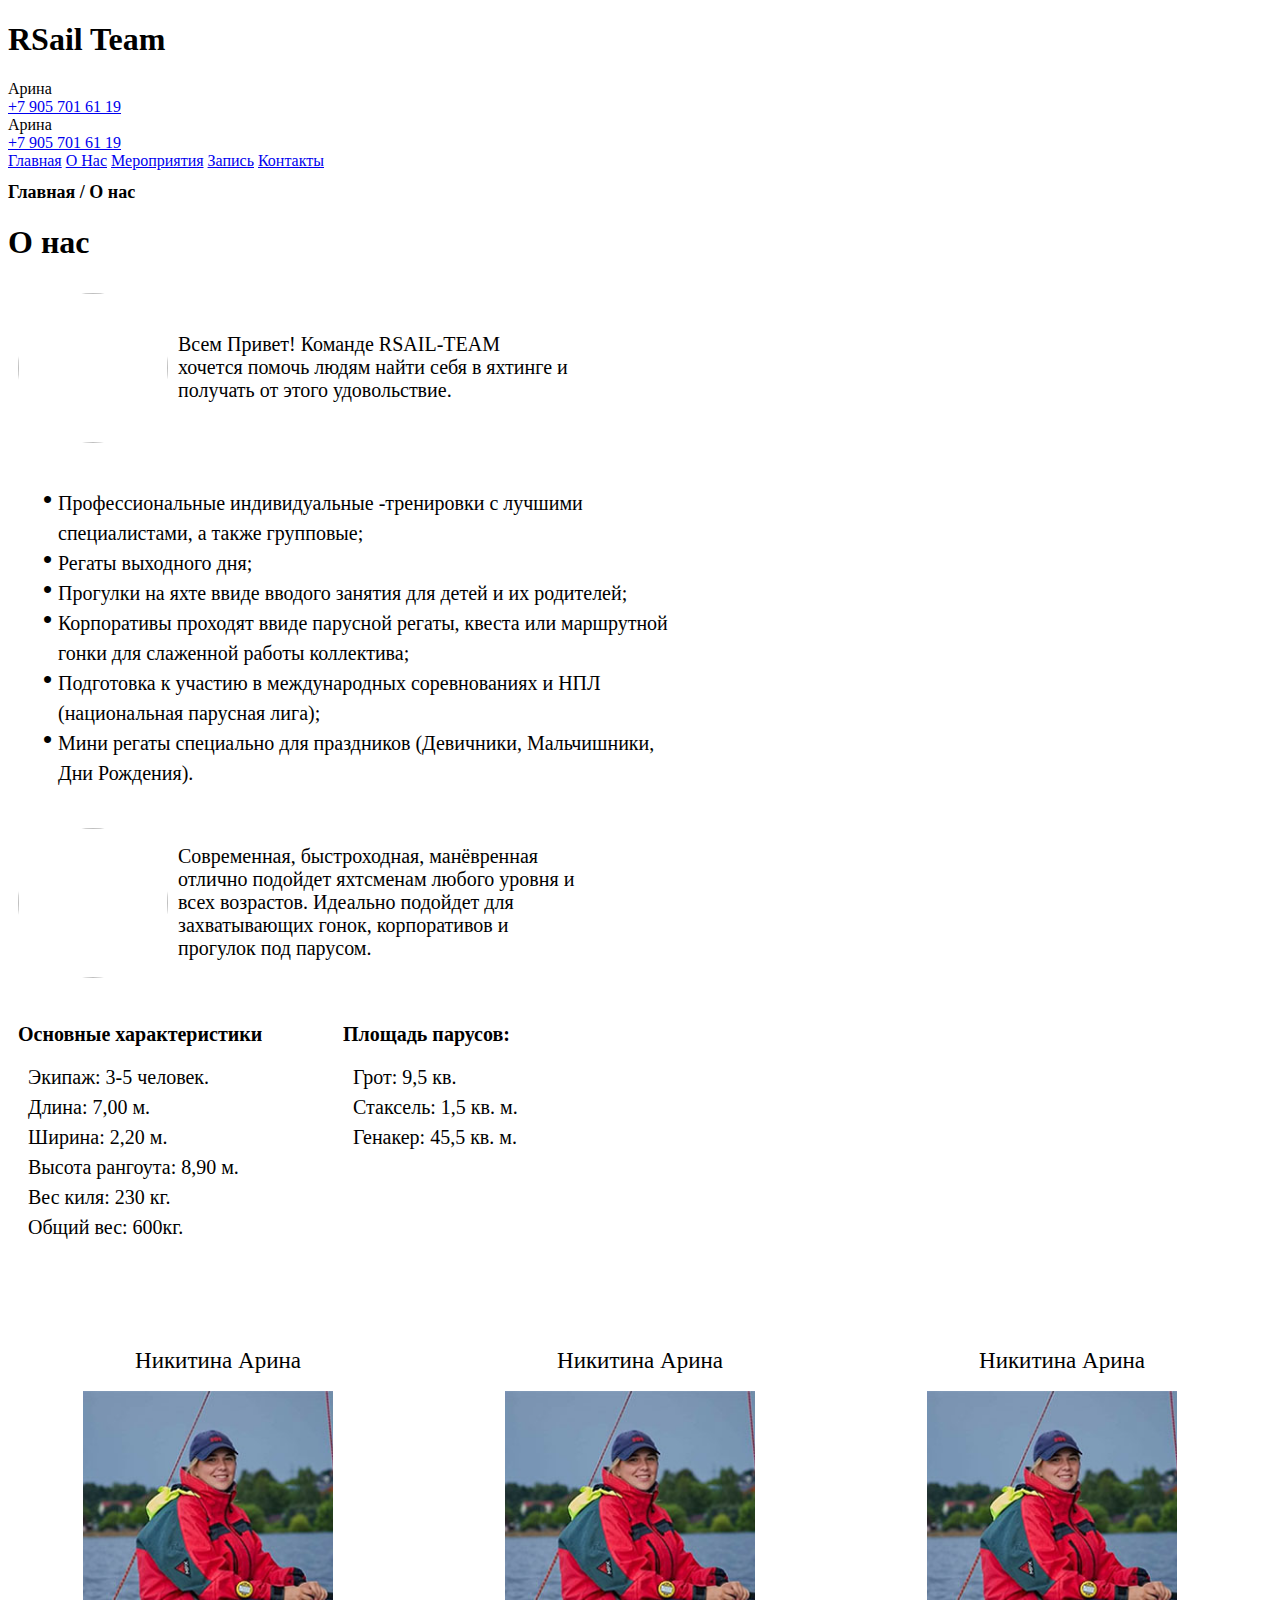
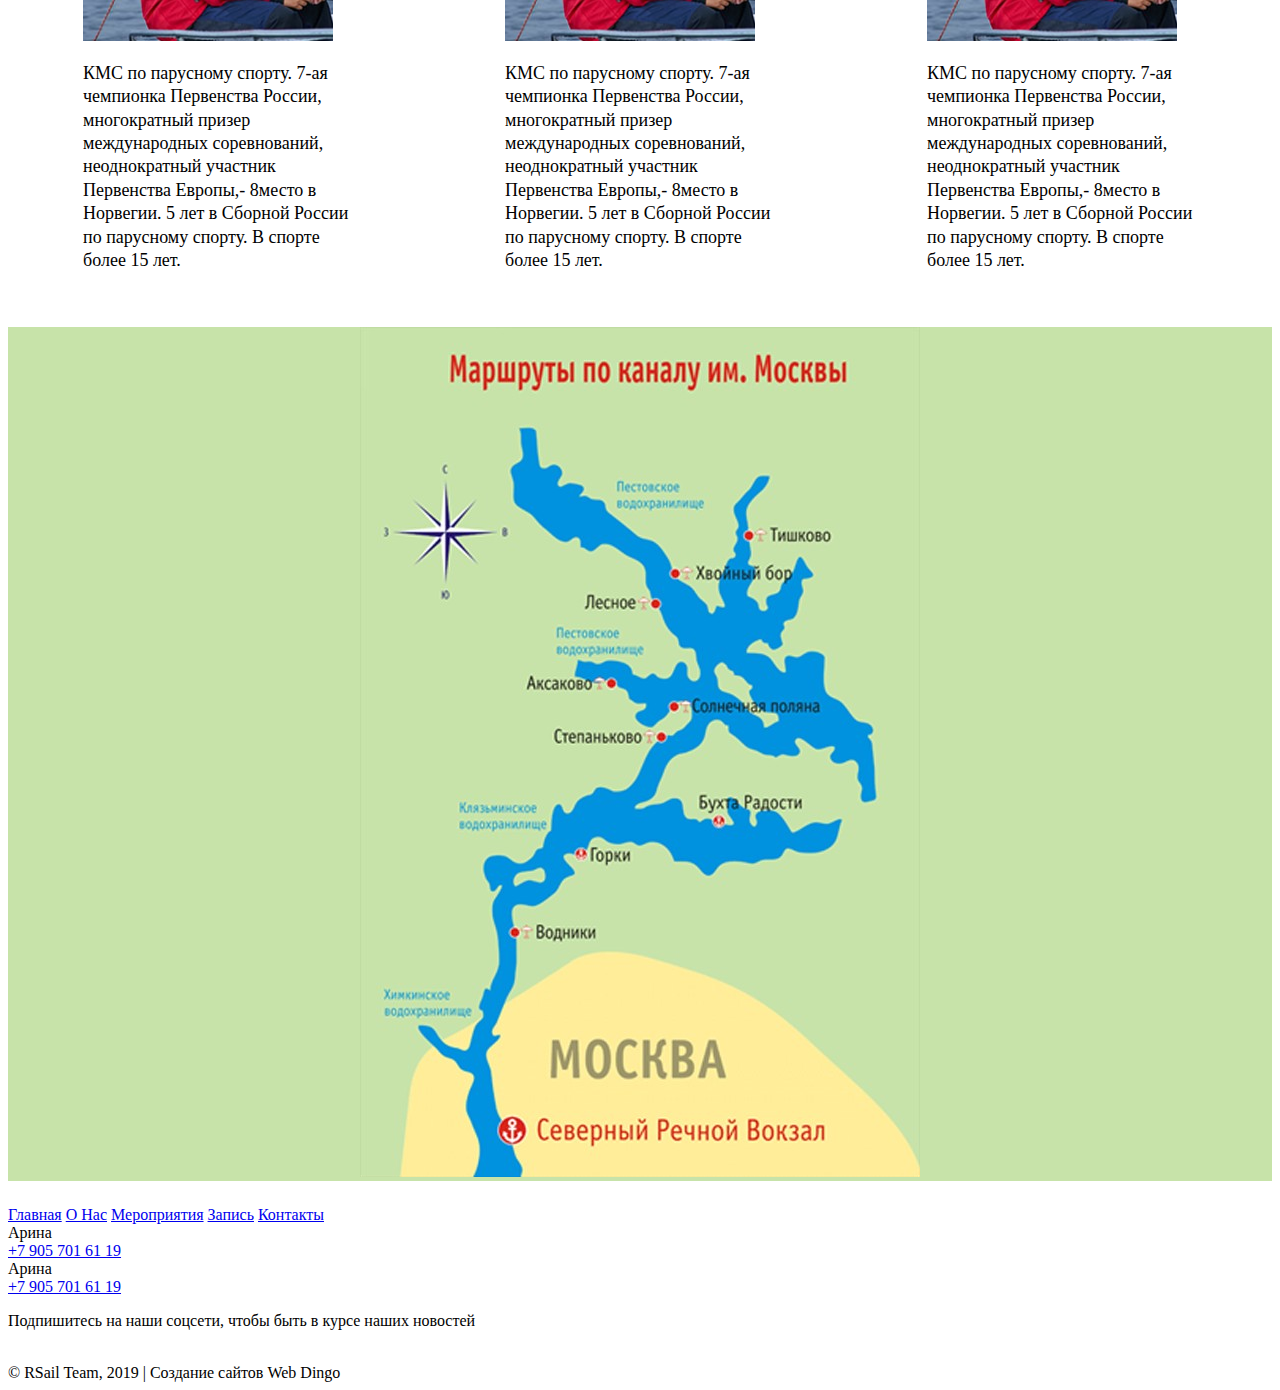
==== about.html @ 5bf7dda9 "About ready not font" ====
<!DOCTYPE html>
<html lang="en">
<head>
    <meta charset="UTF-8">
    <meta name="viewport" content="width=device-width, initial-scale=1.0">
    <meta http-equiv="X-UA-Compatible" content="ie=edge">
    <title>О нас</title>


    <link rel="stylesheet" href="css/style.css">
    <link rel="stylesheet" href="css/about.css">


</head>
<body>
    <!-- header-top-panel -->
    <div class="header-top-panel">
        <div class="container">
            <div class="header-top_row">
                <div class="logo">
                    <h1 class="logo-text">R<span class="logo-span-s">S</span>ail T<span class="logo-span-e">e</span>am</h1>
                </div>
            <!-- <div class="header-contact"> -->
                <div class="header-top-user_row">
                    <div class="header-contact_user">
                        <div class="top_user"><img class="img-user" src="img/captain.png" width="40" alt=""><span class="header-contact_name">Арина</span></div>
                        <div class="top_user"><a class="user-link" href="#"><img class="img-user" src="img/whatsapp.png" width="40" alt=""><span class="header-contact_tel">+7 905 701 61 19</span></a></div>
                    </div>
                    <div class="header-contact_user">
                        <div class="top_user"><img class="img-user" src="img/captain.png" width="40" alt=""><span class="header-contact_name">Арина</span></div>
                        <div class="top_user"><a class="user-link" href="#"><img class="img-user" src="img/whatsapp.png" width="40" alt=""><span class="header-contact_tel">+7 905 701 61 19</span></a></div>
                    </div>

                </div>
            <!-- </div> -->
            </div>
        </div>
    </div>
    <!-- //header-top-panel -->

    <!-- header-menu -->
    <div class="header-menu">
        <div class="container">
                <div class="dropmenu"><a href="#" id="drop-menu" class="btn-menu"><span></span></a></div>
            <nav id="DMenu" class="header-nav">
                <a class="header__nav-link" href="index.html">Главная</a>
                <a class="header__nav-link header__nav-link--active" href="about.html">О Нас</a>
                <a class="header__nav-link" href="#">Мероприятия</a>
                <a class="header__nav-link" href="#">Запись</a>
                <a class="header__nav-link" href="#">Контакты</a>
            </nav>
        </div>
    </div>
     <!-- //header-menu -->  
     <!-- содержимое сайта content -->
    <div class="content">
        <div class="container">
            <h1 class="crumbs">Главная / <span>О нас</span></h1>
            <h1 class="h-title">О нас</h1>

            <!-- 2 карточки О нас и Яхта -->
            <div class="card-about about-row">
                <!-- Левая сторона -->
                <div class="card-about_size card-about_left">
                    <div class="about-img-text_row">
                        <img class="about-img" src="img/img_about/img-windsurf.png" alt="">
                        <div class="about-text">Всем Привет! Команде RSAIL-TEAM <br>хочется помочь людям найти себя в яхтинге и <br>получать от этого удовольствие.</div>
                    </div>
                        <ul class="about_point">
                            <li>Профессиональные индивидуальные -тренировки с лучшими <br>
                                специалистами, а также групповые;</li>
                            <li>Регаты выходного дня;</li>
                            <li>Прогулки на яхте ввиде вводого занятия для детей и их родителей;</li>
                            <li>Корпоративы проходят ввиде парусной регаты, квеста или 
                                маршрутной гонки для слаженной работы коллектива;</li>
                            <li>Подготовка к участию в международных соревнованиях и НПЛ (национальная парусная лига);</li>
                            <li>Мини регаты специально для праздников (Девичники,
                                Мальчишники, Дни Рождения).</li>
                        </ul>

                </div>
                <!-- //Левая сторона -->


                <!-- Правая сторона -->
                <div class="card-about_size card-about_right">
                    <div class="about-img-text_row">
                        <img class="about-img" src="img/img_about/oQXktvUCzNo.jpg" alt="">
                        <div class="about-text">Современная, быстроходная, манёвренная<br> отлично подойдет яхтсменам любого уровня и<br> всех возрастов. Идеально подойдет для<br> захватывающих гонок, корпоративов и <br>прогулок под парусом. </div>
                    </div>
                    <div class="card-about_right_row">
                        <div class="size-specifications card-about_right_specifications">
                            <span>Основные характеристики</span>
                            <ul>
                                <li>Экипаж: 3-5 человек.</li>
                                <li>Длина: 7,00 м.</li>
                                <li>Ширина: 2,20 м.</li>
                                <li>Высота рангоута: 8,90 м.</li>
                                <li>Вес киля: 230 кг.</li>
                                <li>Общий вес: 600кг.</li>
                            </ul>
                        </div>

                        <div class="size-specifications card-about_right_area">
                            <span>Площадь парусов:</span>
                            <ul>
                                <li>Грот: 9,5 кв.</li>
                                <li>Стаксель: 1,5 кв. м.</li>
                                <li>Генакер: 45,5 кв. м.</li>
                            </ul>

                        </div>
                    </div>    
                </div>
                <!-- //Правая сторона -->
            </div>
            <!-- //2 карточки О нас и Яхта -->


            <div class="glav-user">
                <div class="glav-user_card-row">
                    <div class="glav-user_card">
                        <div class="user-card_name">Никитина Арина</div>
                        <div class="user-card_img"><img src="img/img_about/121212dssd112.jpg" alt=""></div>
                        <div class="user-card_descript">КМС по парусному спорту. 7-ая чемпионка Первенства России, многократный призер международных соревнований, неоднократный участник Первенства Европы,- 8место в Норвегии. 5 лет в Сборной России по парусному спорту. В спорте более 15 лет.</div>
                    </div>
                    <div class="glav-user_card">
                        <div class="user-card_name">Никитина Арина</div>
                        <div class="user-card_img"><img src="img/img_about/121212dssd112.jpg" alt=""></div>
                        <div class="user-card_descript">КМС по парусному спорту. 7-ая чемпионка Первенства России, многократный призер международных соревнований, неоднократный участник Первенства Европы,- 8место в Норвегии. 5 лет в Сборной России по парусному спорту. В спорте более 15 лет.</div>
                    </div>
                    <div class="glav-user_card">
                        <div class="user-card_name">Никитина Арина</div>
                        <div class="user-card_img"><img src="img/img_about/121212dssd112.jpg" alt=""></div>
                        <div class="user-card_descript">КМС по парусному спорту. 7-ая чемпионка Первенства России, многократный призер международных соревнований, неоднократный участник Первенства Европы,- 8место в Норвегии. 5 лет в Сборной России по парусному спорту. В спорте более 15 лет.</div>
                    </div>
                </div>
            </div>

        </div>
    </div>
    <!-- Карта -->
    <div class="map">
        <div class="map-img"><img src="img/img_about/map.jpg" alt=""></div>
    </div>
    <!-- //Карта -->
      <!-- //содержимое сайта content -->

     <!-- футер -->
     <footer class="footer">
        <div class="container">
           <div class="footer-row">
               <div class="footer-menu">
                   <nav class="footer-nav">
                       <a class="footer__nav-link footer__nav-link--active" href="#">Главная</a>
                       <a class="footer__nav-link" href="#">О Нас</a>
                       <a class="footer__nav-link" href="#">Мероприятия</a>
                       <a class="footer__nav-link" href="#">Запись</a>
                       <a class="footer__nav-link" href="#">Контакты</a>
                   </nav>
               </div>

               <div class="footer-user">
                   <div class="header-top-user_row">
                       <div class="header-contact_user">
                           <div class="top_user"><img class="img-user" src="img/captain.png" width="40" alt=""><span class="header-contact_name">Арина</span></div>
                           <div class="top_user"><a class="fuser-link" href="#"><img class="img-user" src="img/whatsapp.png" width="40" alt=""><span class="header-contact_tel">+7 905 701 61 19</span></a></div>
                       </div>
                       <div class="header-contact_user">
                           <div class="top_user"><img class="img-user" src="img/captain.png" width="40" alt=""><span class="header-contact_name">Арина</span></div>
                           <div class="top_user"><a class="fuser-link" href="#"><img class="img-user" src="img/whatsapp.png" width="40" alt=""><span class="header-contact_tel">+7 905 701 61 19</span></a></div>
                       </div>
   
                   </div>
               </div>

               <div class="footer-socialnet">
                   <p class="subsoc">Подпишитесь на наши соцсети, чтобы быть в курсе наших новостей</p>
                   <a href="#"><img src="img/instagram.png" alt=""></a>
                   <a href="#"><img src="img/vk.png" alt=""></a>
                   <a href="#"><img src="img/facebook.png" alt=""></a>
                   
               </div>

           </div>
           <div class="author">© RSail Team, 2019 | Создание сайтов Web Dingo</div>     
        </div>     
    </footer>
    <!-- //футер -->
</body>
</html>
---- css/about.css ----
.crumbs {
    font-size: 18px;
}
.about-row {
    display: flex;
    flex-direction: row; 
    justify-content: space-between; 
    flex-wrap: wrap;
}
.card-about_size {
    padding: 10px;
    max-width: 650px;
    min-height: 500px;
    min-width: 240px;
}
.about-img-text_row {
    margin-bottom: 45px;
    display: flex;
    flex-direction: row; 
    align-items: center; 
}
.about-img {
    border-radius: 50%;
    margin-right: 10px;
    width: 150px;
    height: 150px;
}
.about-text {
    font-size:20px;
}
.card-about_point {
    padding: 2px;
    width: 10px;

}
.about_point {
    list-style-type: none;
    font-size: 20px;
}
.about_point>li {
    position: relative;
    line-height: 1.5;
}
.about_point>li::before {
    color: #000;
    content:"\2022";
    font-size: 26px;
    font-weight: 700;
    left: -15px;
    line-height: 18px;        
    position: absolute;
    top: 3px;
}
.card-about_right_row {
    display: flex;
    flex-direction: row; /*Делает строчный*/
}

.size-specifications {
    width: 325px;
}
.size-specifications>span{
    font-size: 20px;
    font-weight: bold;
}
.size-specifications>ul>li {
    font-size: 20px;
}
.card-about_right_area>ul, .card-about_right_specifications>ul {
    list-style-type: none;
    padding-left: 10px;
    line-height: 1.5;
}





/* user_card */
.glav-user {
    padding-left: 65px;
    padding-right: 65px;
}
.glav-user_card-row {
    display: flex;
    flex-direction: row;
    justify-content: space-between;
    flex-wrap: wrap;
}

.glav-user_card {
    width: 270px;
    padding: 10px;
    margin-bottom: 45px;
}

.user-card_name {
    font-size: 23px;
    text-align: center;
    margin-bottom: 17px;
}
.user-card_img>img {
     width: 250px;
     margin-bottom: 17px;

}
.user-card_descript {
    font-size: 18px;
    line-height: 1.3;
}
/* //user_card */



.map {
   background-color: #c7e3a9;
   margin-bottom: 25px;
}
.map-img{
    max-width: 560px;
    margin: 0 auto;
}
@media(max-width: 580px) {
    .map-img{
        max-width: 300px;
        margin: 0 auto;
    }
    .map-img>img {
        width: 300px;
        margin: 0 auto;
    }   
}
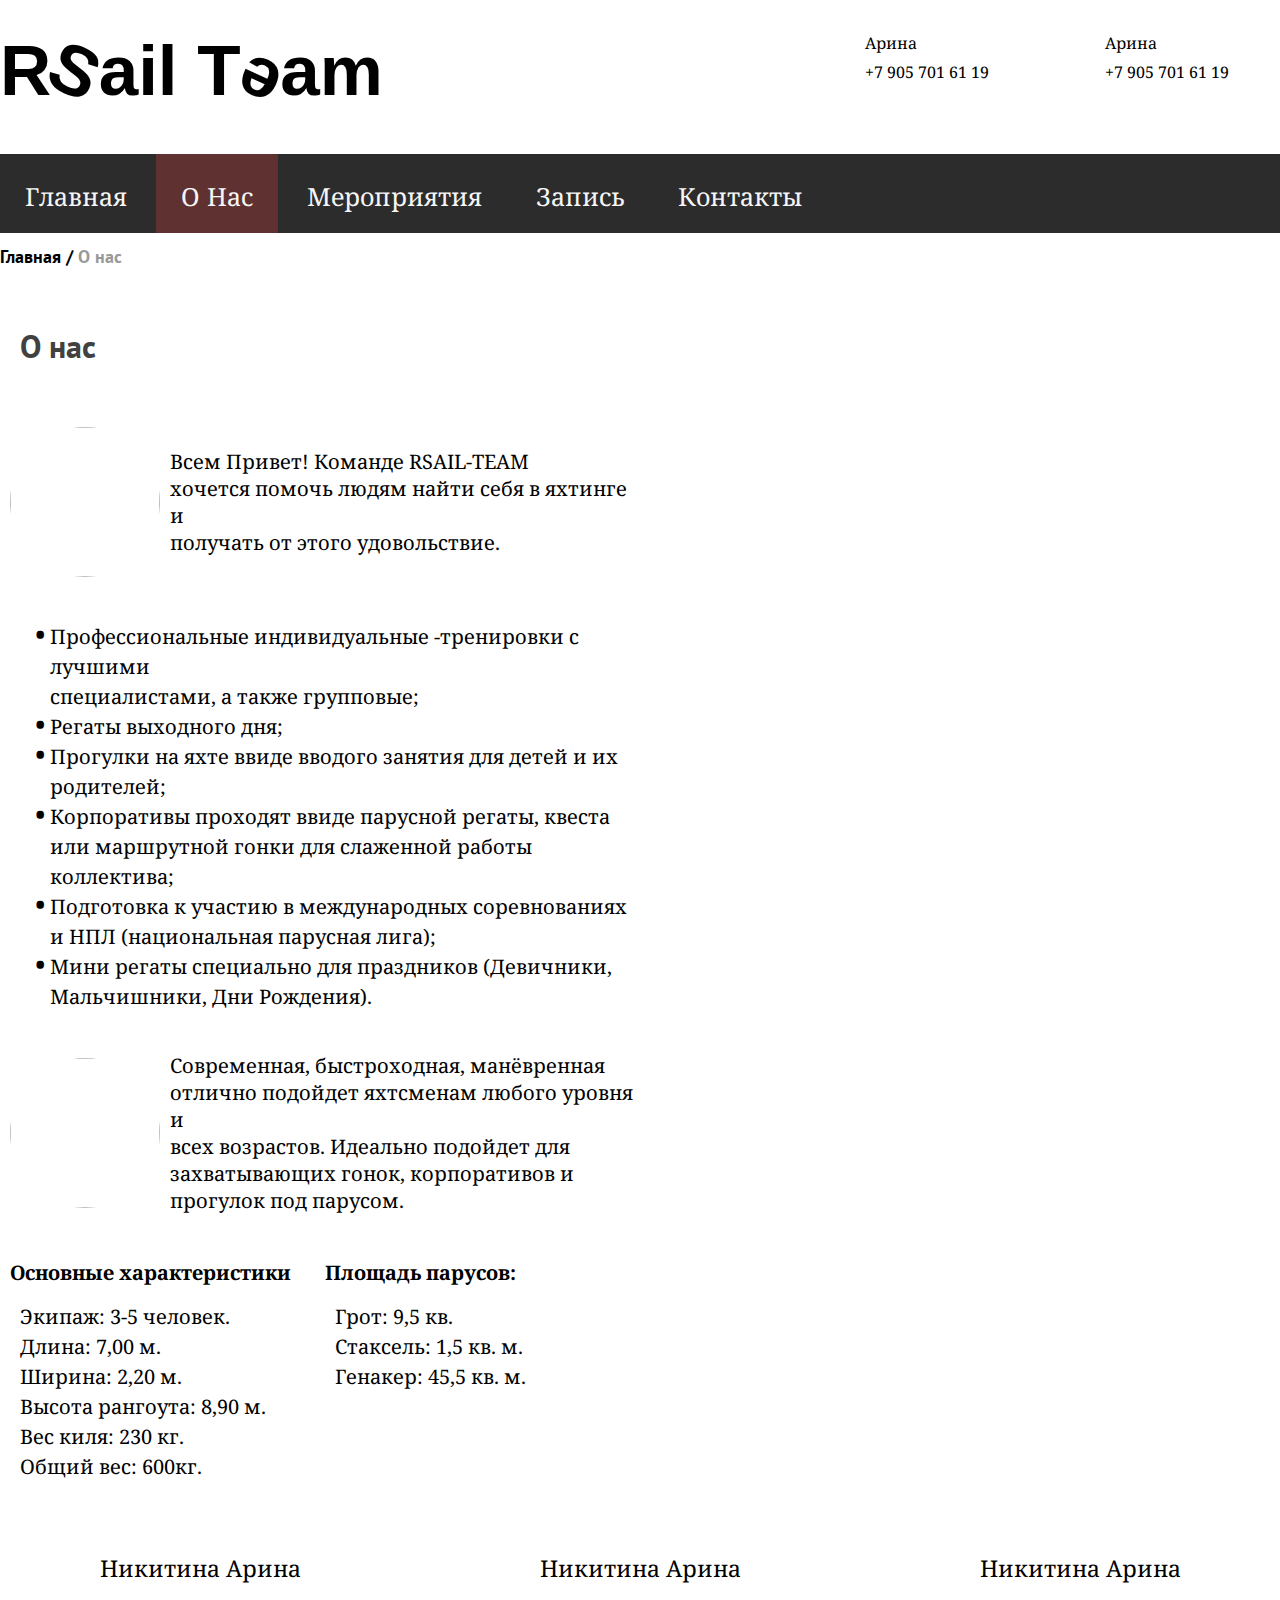
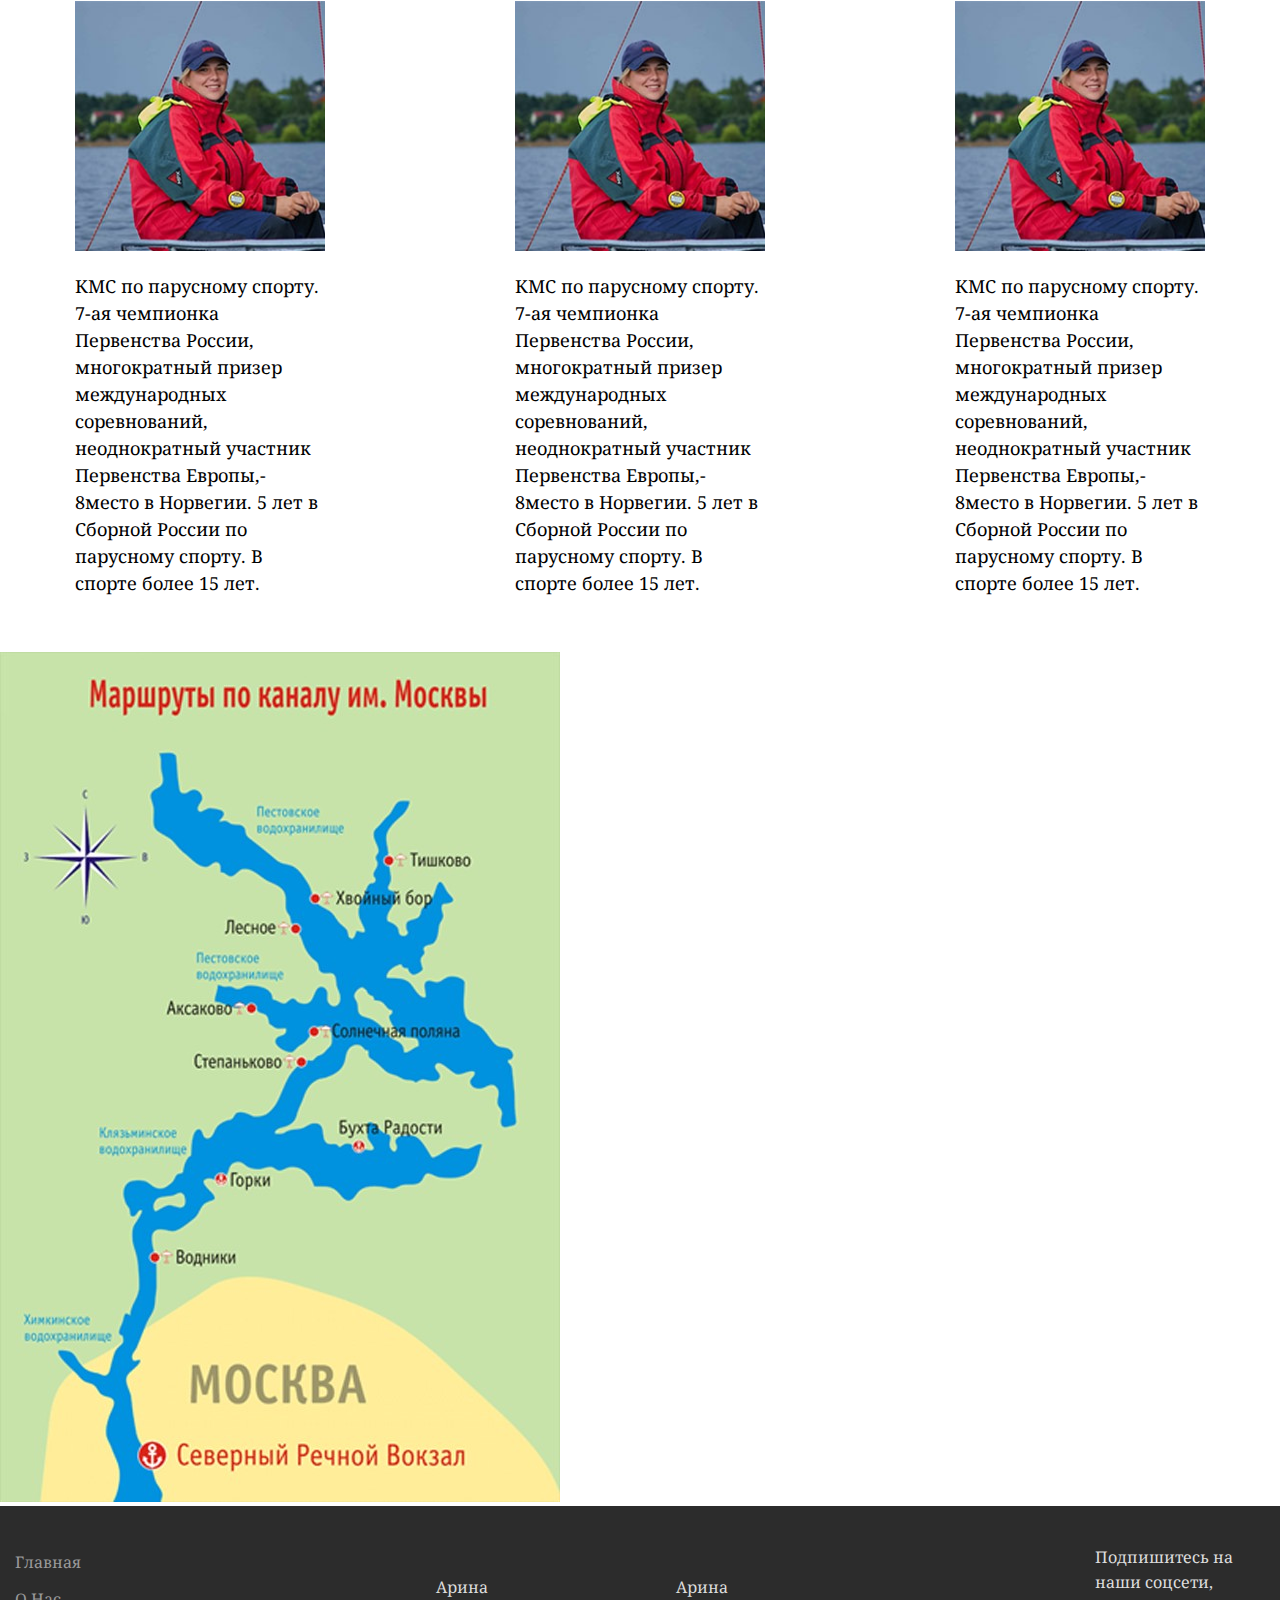
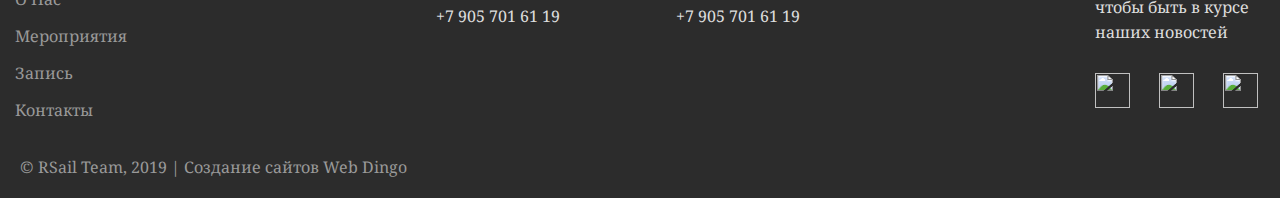
==== commit 7925fb21: "20.02.20" ====
--- a/about.html
+++ b/about.html
@@ -6,9 +6,11 @@
     <meta http-equiv="X-UA-Compatible" content="ie=edge">
     <title>О нас</title>
 
-
+    <link href="https://fonts.googleapis.com/css?family=Farro:400,700|Noto+Serif:400,700|PT+Sans:400,700&display=swap&subset=cyrillic-ext,latin-ext" rel="stylesheet">
     <link rel="stylesheet" href="css/style.css">
     <link rel="stylesheet" href="css/about.css">
+    <link rel="stylesheet" href="css/map.css">
+    <link rel="stylesheet" href="css/fonts.css">
 
 
 </head>
@@ -21,7 +23,7 @@
                     <h1 class="logo-text">R<span class="logo-span-s">S</span>ail T<span class="logo-span-e">e</span>am</h1>
                 </div>
             <!-- <div class="header-contact"> -->
-                <div class="header-top-user_row">
+                <div class="header-top-user_row Calibri">
                     <div class="header-contact_user">
                         <div class="top_user"><img class="img-user" src="img/captain.png" width="40" alt=""><span class="header-contact_name">Арина</span></div>
                         <div class="top_user"><a class="user-link" href="#"><img class="img-user" src="img/whatsapp.png" width="40" alt=""><span class="header-contact_tel">+7 905 701 61 19</span></a></div>
@@ -39,27 +41,27 @@
     <!-- //header-top-panel -->
 
     <!-- header-menu -->
-    <div class="header-menu">
+    <div class="header-menu Calibri">
         <div class="container">
                 <div class="dropmenu"><a href="#" id="drop-menu" class="btn-menu"><span></span></a></div>
             <nav id="DMenu" class="header-nav">
                 <a class="header__nav-link" href="index.html">Главная</a>
                 <a class="header__nav-link header__nav-link--active" href="about.html">О Нас</a>
-                <a class="header__nav-link" href="#">Мероприятия</a>
+                <a class="header__nav-link" href="activity.html">Мероприятия</a>
                 <a class="header__nav-link" href="#">Запись</a>
                 <a class="header__nav-link" href="#">Контакты</a>
             </nav>
         </div>
     </div>
-     <!-- //header-menu -->  
+     <!-- //header-menu -->
      <!-- содержимое сайта content -->
     <div class="content">
         <div class="container">
-            <h1 class="crumbs">Главная / <span>О нас</span></h1>
-            <h1 class="h-title">О нас</h1>
+            <h1 class="crumbs MyriadPro">Главная / <span>О нас</span></h1>
+            <h1 class="h-title MyriadPro">О нас</h1>
 
             <!-- 2 карточки О нас и Яхта -->
-            <div class="card-about about-row">
+            <div class="card-about about-row Calibri">
                 <!-- Левая сторона -->
                 <div class="card-about_size card-about_left">
                     <div class="about-img-text_row">
@@ -117,7 +119,7 @@
             <!-- //2 карточки О нас и Яхта -->
 
 
-            <div class="glav-user">
+            <div class="glav-user Calibri">
                 <div class="glav-user_card-row">
                     <div class="glav-user_card">
                         <div class="user-card_name">Никитина Арина</div>
@@ -147,14 +149,14 @@
       <!-- //содержимое сайта content -->
 
      <!-- футер -->
-     <footer class="footer">
+     <footer class="footer Calibri">
         <div class="container">
            <div class="footer-row">
                <div class="footer-menu">
                    <nav class="footer-nav">
-                       <a class="footer__nav-link footer__nav-link--active" href="#">Главная</a>
-                       <a class="footer__nav-link" href="#">О Нас</a>
-                       <a class="footer__nav-link" href="#">Мероприятия</a>
+                       <a class="footer__nav-link footer__nav-link--active" href="index.html">Главная</a>
+                       <a class="footer__nav-link" href="about.html">О Нас</a>
+                       <a class="footer__nav-link" href="activity.html">Мероприятия</a>
                        <a class="footer__nav-link" href="#">Запись</a>
                        <a class="footer__nav-link" href="#">Контакты</a>
                    </nav>
@@ -187,5 +189,8 @@
         </div>     
     </footer>
     <!-- //футер -->
+
+
+    <script src="js/menu.js"></script>
 </body>
 </html>--- a/css/style.css
+++ b/css/style.css
@@ -0,0 +1,551 @@
+/* font-family: 'Roboto', sans-serif; */
+* {
+    /* поддерживает Firefox, WebKit, Opera и IE8+ */
+    -moz-box-sizing: border-box;
+    box-sizing: border-box;
+}
+body {
+    margin: 0;
+    font-family: 'Roboto', sans-serif;
+}
+.container {
+    max-width: 1300px;
+    /* min-width: 0; */
+    margin-right: auto;
+    margin-left: auto;
+}
+
+.crumbs {
+    font-size: 18px;
+}
+.crumbs>span {
+    color: #999999;
+}
+
+
+/* -------------верхнее меню header-top-panel--------------  */
+.user-link {
+    display: flex;
+    align-items: center;
+    text-decoration: none;
+    color: black;
+}
+
+.header-top-panel {
+    padding-top: 30px;
+    padding-bottom: 30px;
+}
+.header-top_row {
+    display: flex;
+    flex-direction: row; /*Делает строчный*/
+    justify-content: space-between; /*Распределяет пространство между блоками */
+    align-items: center; /*Выравнивает элементы по одной линии по центру */
+}
+@media(max-width: 880px) {
+    .header-top_row {
+        flex-direction: column;
+        justify-content: right;
+    }
+}
+.logo-text {
+    margin: 0;
+    font-size: 71px;
+}
+@media(max-width: 380px) {
+    .logo-text {
+        font-size: 55px;
+    }
+    .logo-span-e {
+        height: 77px !important;  
+    }
+}
+.logo-span-s{
+    display: inline-block;
+    /* color: red; */
+    transform: rotate(25deg);
+}
+.logo-span-e{
+    height: 94px;
+    display: inline-block;
+    /* color: red; */
+    -moz-transform: rotate(-155deg); /* Для Firefox */
+    -ms-transform: rotate(-155deg); /* Для IE */
+    -webkit-transform: rotate(-155deg); /* Для Safari, Chrome, iOS */
+    -o-transform: rotate(-155deg); /* Для Opera */
+    transform: rotate(-155deg);
+}
+
+.header-top-user_row {
+    display: flex;
+    flex-direction: row; /*Делает строчный*/
+    justify-content: space-between; /*Распределяет пространство между блоками */
+    align-items: center; /*Выравнивает элементы по одной линии по центру */  
+}
+@media(max-width: 680px) {
+    .header-top-user_row {
+        flex-direction: column; /*Делает строчный*/
+    }
+}
+@media(max-width: 450px) {
+    .header-top-user_row {
+        display: none;
+    }
+}
+.header-contact_user {
+    width: 240px;
+    height: 90px;
+}
+.top_user {
+    display: flex;
+    align-items: center;
+    margin-bottom: 7px;
+}
+.img-user {
+    margin-right: 25px;
+}
+/* --------------//верхнее меню  header-top-panel-----------------*/
+
+/* ------------------------Настройка главного меню--------------------------------- */
+.header-menu {
+    
+    background: #2c2c2c;
+}
+
+/* Настройка кнопки и меню */
+.dropmenu {
+    padding-top: 12px;
+    padding-bottom: 12px;
+    padding-left: 20px;
+    display: none;
+}
+.UpDrop {
+    display: block;
+}
+@media(max-width: 750px) {
+    .dropmenu {
+        display: block;
+    }
+    .UpDrop {
+        display: block !important;
+        transition: transform 0.2s;
+    }
+
+}
+.btn-menu {
+    margin-right: auto;
+    display: block;
+    width: 50px;
+    height: 50px;
+    border-radius: 50%;
+    background-color: gray;
+    position: relative;
+    
+}
+.btn-menu span,
+.btn-menu span::before,
+.btn-menu span::after {
+    position: absolute;
+    height: 2px;
+    width: 20px;
+    background-color: #222;
+    top: 50%; margin-top: -1px;
+    left: 50%; margin-left: -10px;
+}
+.btn-menu span::before,
+.btn-menu span::after {
+    content: '';
+    display: block;
+    transition: 0.3s;
+
+}
+.btn-menu span::before {
+    transform: translateY(-5px);
+}
+.btn-menu span::after{
+    transform: translateY(5px);
+}
+.drop-menu-active span {
+    height: 0;
+}
+.drop-menu-active span::before {
+    transform: rotate(35deg);
+}
+.drop-menu-active span::after {
+    transform: rotate(-35deg);
+}
+
+/* Настройка кнопки и меню */
+
+
+
+.header__nav-link {
+    display: inline-block;
+    padding: 25px 25px 25px;
+    padding-bottom: 20px;
+    text-decoration: none;
+
+    color: #f6f6f6;
+    font-size: 25px;
+
+}
+@media(max-width: 800px) {
+    .header__nav-link {
+        font-size: 21px;
+    }
+}
+@media(max-width: 750px) {
+    .header-nav {
+        display: none;
+    }
+    .header__nav-link {
+        display: flex;
+    }
+}
+.header__nav-link:hover {
+    background-color: #5f3131;   
+    transition: background-color 0.2s;
+}
+.header__nav-link--active {
+    background-color: #5f3131;
+}
+
+/* ------------------------//Настройка главного меню--------------------------------- */
+
+/* ----------------------------------Настройка контента ------------------------------ */
+/* Настройка скрола для правого блока при заполнении 800px h  */
+.content-right::-webkit-scrollbar { width: 3px; height: 3px;}
+.content-right::-webkit-scrollbar-button {  background-color: #666; }
+.content-right::-webkit-scrollbar-track {  background-color: #999;}
+.content-right::-webkit-scrollbar-track-piece { background-color: #ffffff;}
+.content-right::-webkit-scrollbar-thumb { height: 50px; background-color: #666; border-radius: 3px;}
+.content-right::-webkit-scrollbar-corner { background-color: #999;}
+.content-right::-webkit-resizer { background-color: #666;}
+/* //Настройка скрола для правого блока при заполнении 800px h  */
+
+
+.content_row {
+    display: flex;
+    flex-direction: row; /*Делает строчный*/
+    flex-wrap: wrap;
+    justify-content: center;
+}
+@media(max-width: 980px) {
+    .content_row {
+        display: flex;
+        flex-direction: column; /*Делает блочным*/
+
+    }
+}
+
+/* Настройка левого блока контента */
+
+/* Настройка карусели */
+.carousel {
+   width: 100%;
+    height: 330px;
+}
+
+.carousel-img>img {
+    width: 100%;
+    height: 330px;
+}
+
+/* //Настройка карусели */
+.content-left {
+    max-width: 990px;
+}
+
+.h-title {
+    margin: 0;
+    padding-top: 45px;
+    padding-left: 20px;
+    padding-bottom: 50px;
+
+    color: #414141;
+}
+/* Настройка карточек */
+.card-row {
+    display: flex;
+    justify-content: space-between;
+    flex-wrap: wrap;
+    flex-direction: row;
+}
+@media(max-width: 716px) {
+    .card-row {
+        justify-content: center;
+    }
+}
+
+.card{
+    max-width: 350px;
+    min-width: 250px;
+    padding: 10px;
+}
+.card>img {
+    display: block;
+    margin-right: auto;
+    margin-left: auto;
+    max-width: 160px;
+    height: 180px;
+}
+.card-title {
+    text-align: center;
+    font-size: 20px;
+}
+.card-text {
+    font-size: 16px;
+}
+/* //Настройка карточек */
+
+/* //Настройка левого блока контента */
+
+/* Настройка правого блока с мероприятиями */
+.content-right {
+    position: sticky;
+    top:0;
+    min-width: 300px;
+    height: 800px;
+    overflow: overlay;
+}
+@media(max-width: 980px) {
+    .content-right {
+        margin: auto;
+    }
+}
+.content-right_event {
+    width: 100%;
+    padding: 20px 0px;
+    transition: background-color 0.2s;
+}
+
+.event-title, .event-data, .event-record {
+    margin: 0;
+}
+.event-data {
+    color: #999999;
+}
+.event-row {
+    display: flex;
+    flex-direction: row;
+    justify-content: space-between;
+
+}
+.event-title {
+    padding-bottom: 12px;
+}
+
+.event-record {
+    color: #5f7dd4;
+}
+.event-record:hover  {
+    color: #5f3131;
+    cursor: pointer;
+}
+.content-right_event:hover {
+    background-color: #eaeaea; 
+}
+
+/* //Настройка правого блока с мероприятиями */
+
+/* ----------------------------------//Настройка контента ------------------------------ */
+/* --------------------------------Настройка footer -----------------------  */
+footer {
+    /* position: absolute; */
+    bottom: 0;
+    background-color: #2c2c2c;
+    color: #dcdcdc;
+}
+
+.footer-row {
+    padding: 15px;
+    display: flex;
+    align-items: center;
+    flex-direction: row;
+    justify-content: space-between;
+    flex-wrap: wrap;
+}
+.fuser-link {
+    display: flex;
+    align-items: center;
+    text-decoration: none;
+    color: #dcdcdc;
+}
+.footer__nav-link:hover {
+    transition: color 0.2s;
+    color: #dfdede;  
+}
+.footer-socialnet {
+    max-width: 170px;
+}
+.footer-socialnet a {
+    text-decoration: none;
+    outline: none;
+    margin-left: 25px;
+    
+}
+.footer-socialnet a:nth-child(2) {
+    margin-left: 0px;
+}
+.footer-socialnet img{
+    margin-top: 12px;
+    width: 35px;
+    height: 35px;
+}
+
+
+.footer-nav {
+    padding-top: 15px;
+    /* padding-left: 20px; */
+    display: flex;
+    flex-direction: column;
+}
+
+.footer__nav-link {
+    display: block;
+    padding-top: 15px;
+    text-decoration: none;
+    color: #999999;
+
+    font-size: 16px;
+}
+
+
+
+.author {
+    padding: 20px;
+    color: #999999;
+}
+.subsoc {
+    line-height: 25px;
+}
+
+/* -------------------------------- //Настройка footer -----------------------  */
+
+
+
+/* ---------------------Стили страницы Мероприятия--------------------------- */
+.card-activity {
+    padding: 5px;
+    margin-bottom: 25px;
+}
+.card-activity_row {
+    display: flex;
+
+}
+@media(max-width: 900px) {
+    .card-activity_row {
+        align-items: center;
+        flex-direction: column;
+    }
+}
+.card-activity_img>img {
+    width: 225px;
+    height: 150px;
+}
+.card-activity_text {
+    margin-left: 20px;
+    font-size: 16px;
+    font-family: Arial, sans-serif;
+}
+.card-activity_title>a {
+    text-decoration: none;
+    color: #000000;
+    margin-top: 10px;
+    margin-bottom: 10px;
+    font-size: 18px;
+}
+.card-activity_title>a:hover {
+    color: #5f3131;
+}
+.card-activity_title>span {
+    color: #999999;
+    font-size: 18px;
+}
+.card-activity_description {
+    line-height: 1.5;
+}
+.card-activity_gogo {
+    margin-top: 20px;
+    
+}
+.card-activity_gogo>a {
+    cursor: pointer;
+    text-decoration: none;
+    font-size: 20px;
+    color: #0069d9;
+    font-weight: bold;
+    font-family: Arial, sans-serif;
+}
+.card-activity_gogo>a:hover {
+    color: #999999;
+    text-decoration: underline;
+    transition: 0.5s;
+    
+}
+.pagination {
+    text-align: center;
+    /* max-width: 370px; */
+    margin-left: auto;
+    margin-right: auto;
+    margin-top: 250px;
+    /* background: red; */
+}
+.pagination_row {
+    display: flex;
+    justify-content: center;
+    align-items: center;
+}
+.pagination-text {
+    font-size: 20px;
+    margin-right: 20px;
+    margin-left: 20px;
+    transition: 0.3s;
+}
+.pagination-text:hover {
+    cursor: pointer;
+    color: #dddddd;
+    
+}
+@media(max-width: 900px) {
+    .pagination-text {
+        font-size: 16px;
+        margin-right: 0px;
+        margin-left: 0px;
+    }
+}
+
+.pagination>ul {
+    display: flex;
+    padding: 0;
+}
+.pagination>ul>li {
+    list-style-type: none;
+    border-radius: 50%;
+    text-align: center;
+    width: 35px;
+    height: 35px;
+    
+    display: flex;
+    align-items: center;
+    justify-content: center;
+    transition: 0.3s;
+
+    font-size: 20px;
+}
+.pagination>ul>li:hover {
+    background: #dddddd;
+    cursor: pointer;
+    
+}
+.pagination_active {
+    background: #5f3131;
+    color: #ffffff;
+}
+.pagination_active:hover {
+    background: #5f3131 !important; 
+}
+
+
+
+
+/* ---------------------//Стили страницы Мероприятия--------------------------- */
--- a/css/about.css
+++ b/css/about.css
@@ -1,6 +1,4 @@
-.crumbs {
-    font-size: 18px;
-}
+
 .about-row {
     display: flex;
     flex-direction: row; 
@@ -106,27 +104,8 @@
 }
 .user-card_descript {
     font-size: 18px;
-    line-height: 1.3;
+    line-height: 1.5;
 }
 /* //user_card */
 
 
-
-.map {
-   background-color: #c7e3a9;
-   margin-bottom: 25px;
-}
-.map-img{
-    max-width: 560px;
-    margin: 0 auto;
-}
-@media(max-width: 580px) {
-    .map-img{
-        max-width: 300px;
-        margin: 0 auto;
-    }
-    .map-img>img {
-        width: 300px;
-        margin: 0 auto;
-    }   
-}--- a/css/fonts.css
+++ b/css/fonts.css
@@ -0,0 +1,9 @@
+.MyriadPro {
+    font-family: 'PT Sans', sans-serif;
+}
+/* .Tahoma {
+    font-family: 'Farro', sans-serif;
+} */
+.Calibri {
+    font-family: 'Noto Serif', serif;
+}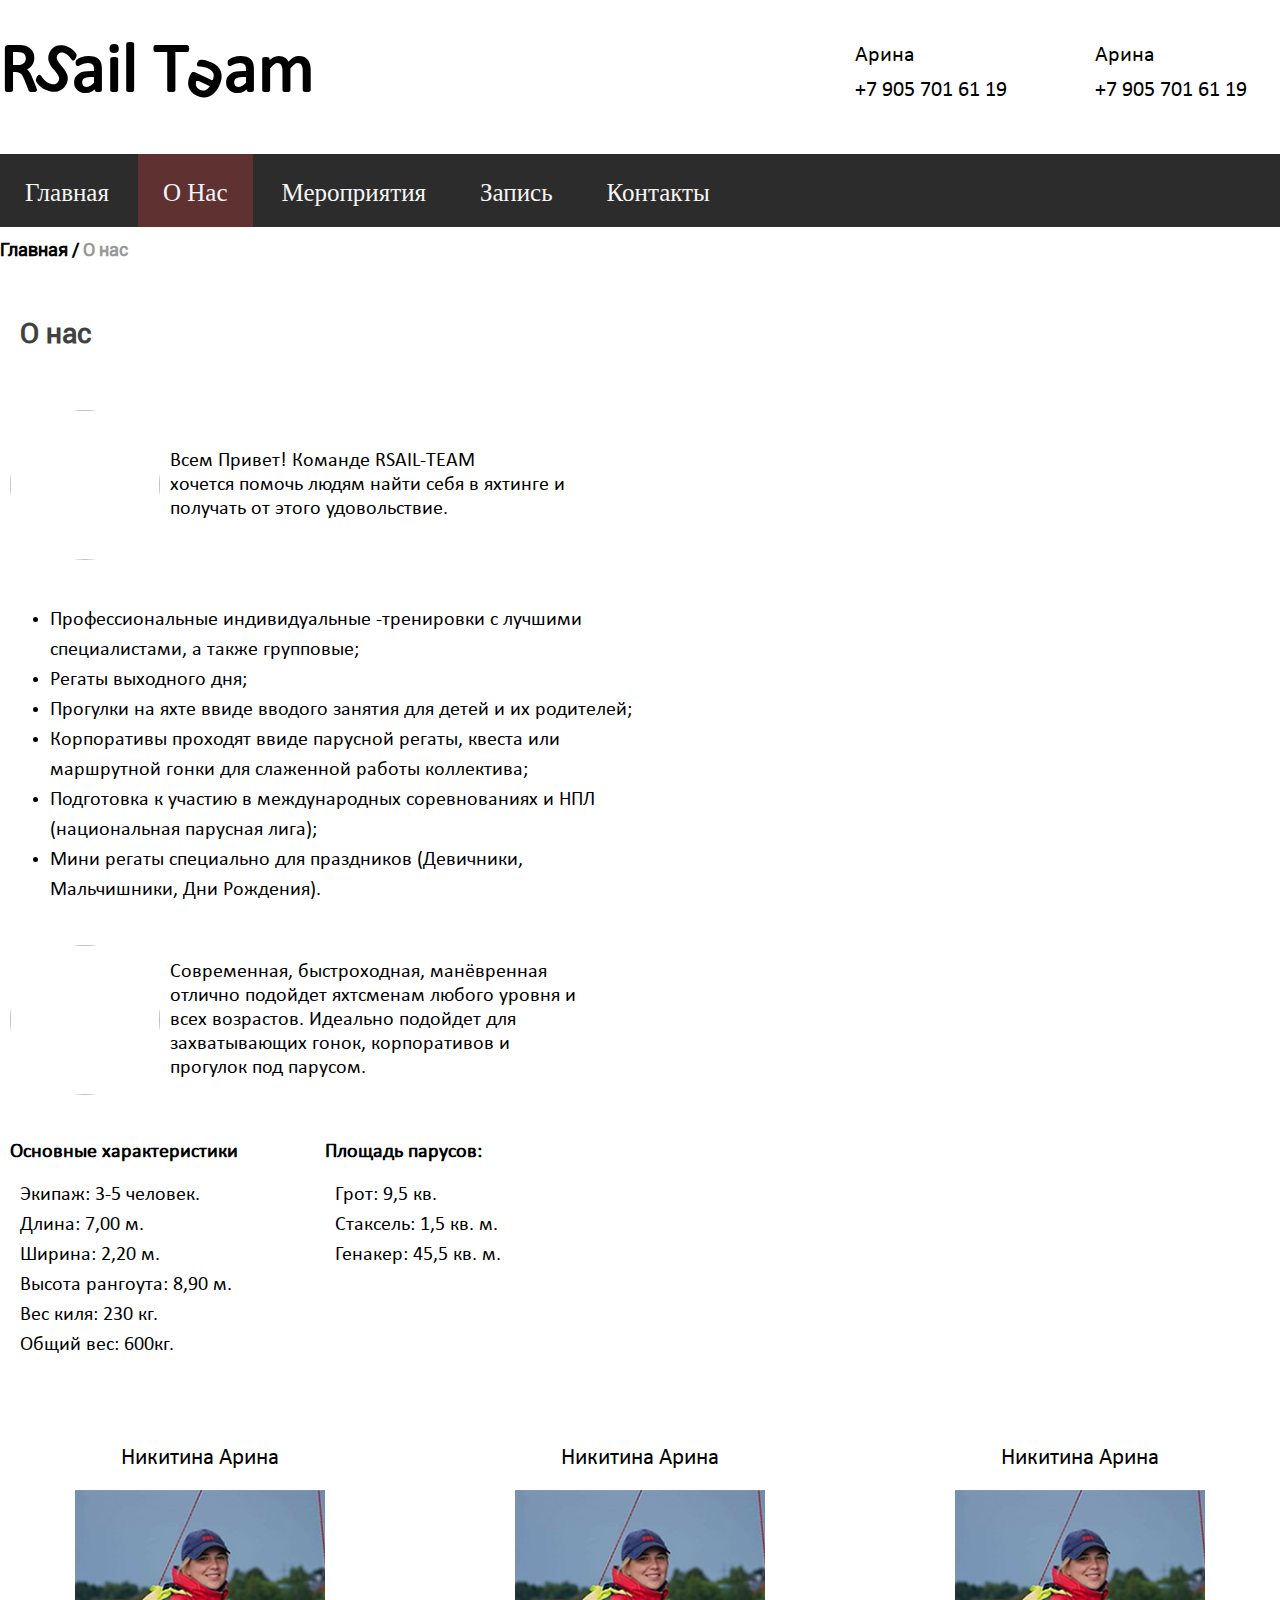
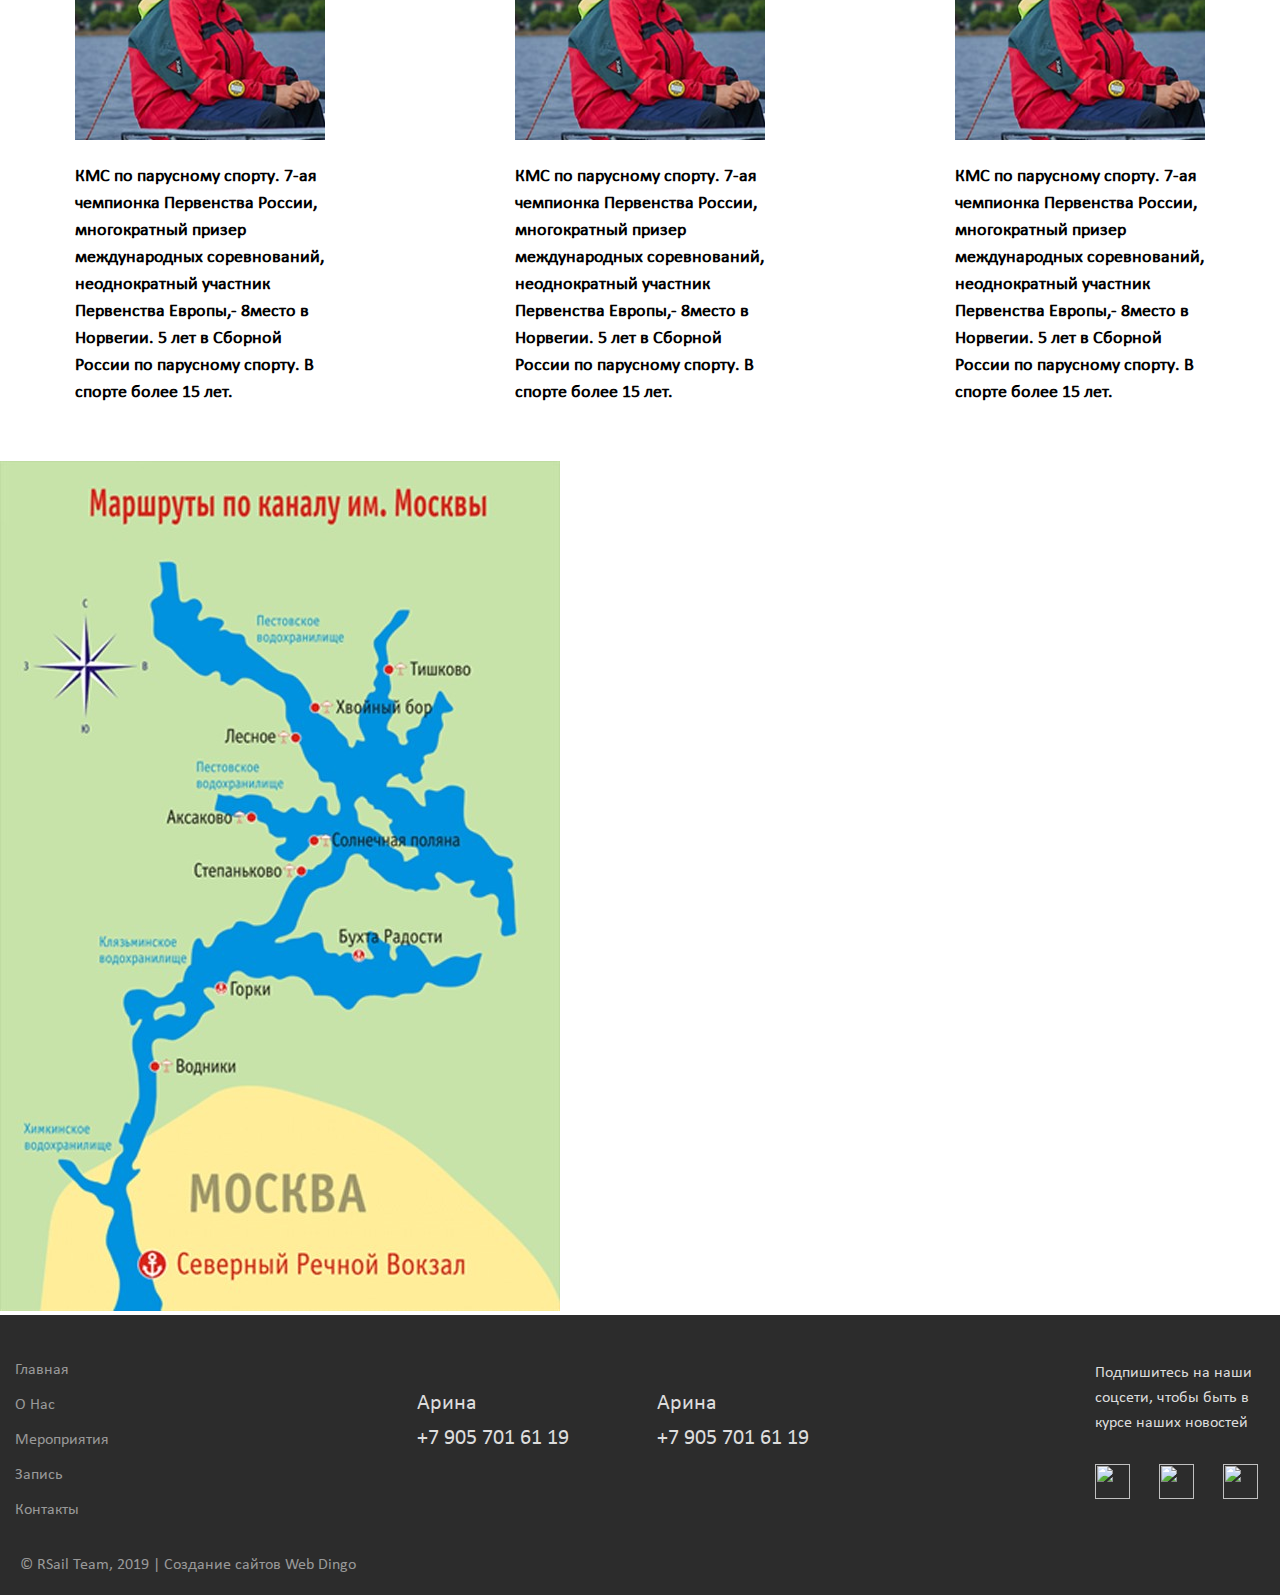
==== commit 20979386: "ready event.html" ====
--- a/about.html
+++ b/about.html
@@ -23,7 +23,7 @@
                     <h1 class="logo-text">R<span class="logo-span-s">S</span>ail T<span class="logo-span-e">e</span>am</h1>
                 </div>
             <!-- <div class="header-contact"> -->
-                <div class="header-top-user_row Calibri">
+                <div class="header-top-user_row">
                     <div class="header-contact_user">
                         <div class="top_user"><img class="img-user" src="img/captain.png" width="40" alt=""><span class="header-contact_name">Арина</span></div>
                         <div class="top_user"><a class="user-link" href="#"><img class="img-user" src="img/whatsapp.png" width="40" alt=""><span class="header-contact_tel">+7 905 701 61 19</span></a></div>
@@ -41,15 +41,15 @@
     <!-- //header-top-panel -->
 
     <!-- header-menu -->
-    <div class="header-menu Calibri">
+    <div class="header-menu">
         <div class="container">
                 <div class="dropmenu"><a href="#" id="drop-menu" class="btn-menu"><span></span></a></div>
             <nav id="DMenu" class="header-nav">
                 <a class="header__nav-link" href="index.html">Главная</a>
                 <a class="header__nav-link header__nav-link--active" href="about.html">О Нас</a>
                 <a class="header__nav-link" href="activity.html">Мероприятия</a>
-                <a class="header__nav-link" href="#">Запись</a>
-                <a class="header__nav-link" href="#">Контакты</a>
+                <a class="header__nav-link" href="event.html">Запись</a>
+                <a class="header__nav-link" href="contact.html">Контакты</a>
             </nav>
         </div>
     </div>
@@ -57,11 +57,11 @@
      <!-- содержимое сайта content -->
     <div class="content">
         <div class="container">
-            <h1 class="crumbs MyriadPro">Главная / <span>О нас</span></h1>
-            <h1 class="h-title MyriadPro">О нас</h1>
+            <h1 class="crumbs">Главная / <span>О нас</span></h1>
+            <h1 class="h-title">О нас</h1>
 
             <!-- 2 карточки О нас и Яхта -->
-            <div class="card-about about-row Calibri">
+            <div class="card-about about-row">
                 <!-- Левая сторона -->
                 <div class="card-about_size card-about_left">
                     <div class="about-img-text_row">
@@ -119,7 +119,7 @@
             <!-- //2 карточки О нас и Яхта -->
 
 
-            <div class="glav-user Calibri">
+            <div class="glav-user">
                 <div class="glav-user_card-row">
                     <div class="glav-user_card">
                         <div class="user-card_name">Никитина Арина</div>
@@ -149,7 +149,7 @@
       <!-- //содержимое сайта content -->
 
      <!-- футер -->
-     <footer class="footer Calibri">
+     <footer class="footer">
         <div class="container">
            <div class="footer-row">
                <div class="footer-menu">
@@ -157,8 +157,8 @@
                        <a class="footer__nav-link footer__nav-link--active" href="index.html">Главная</a>
                        <a class="footer__nav-link" href="about.html">О Нас</a>
                        <a class="footer__nav-link" href="activity.html">Мероприятия</a>
-                       <a class="footer__nav-link" href="#">Запись</a>
-                       <a class="footer__nav-link" href="#">Контакты</a>
+                       <a class="footer__nav-link" href="event.html">Запись</a>
+                       <a class="footer__nav-link" href="contact.html">Контакты</a>
                    </nav>
                </div>
 
--- a/css/style.css
+++ b/css/style.css
@@ -6,7 +6,7 @@
 }
 body {
     margin: 0;
-    font-family: 'Roboto', sans-serif;
+    /* font-family: 'Roboto', sans-serif; */
 }
 .container {
     max-width: 1300px;
@@ -17,6 +17,7 @@
 
 .crumbs {
     font-size: 18px;
+    font-family: 'Roboto', sans-serif;
 }
 .crumbs>span {
     color: #999999;
@@ -50,6 +51,8 @@
 .logo-text {
     margin: 0;
     font-size: 71px;
+
+    font-family: 'Calibri', sans-serif;
 }
 @media(max-width: 380px) {
     .logo-text {
@@ -80,6 +83,9 @@
     flex-direction: row; /*Делает строчный*/
     justify-content: space-between; /*Распределяет пространство между блоками */
     align-items: center; /*Выравнивает элементы по одной линии по центру */  
+
+    font-family: 'Calibri-bold', sans-serif;
+    font-size: 22px;
 }
 @media(max-width: 680px) {
     .header-top-user_row {
@@ -93,7 +99,7 @@
 }
 .header-contact_user {
     width: 240px;
-    height: 90px;
+    /* height: 90px; */
 }
 .top_user {
     display: flex;
@@ -101,7 +107,7 @@
     margin-bottom: 7px;
 }
 .img-user {
-    margin-right: 25px;
+    margin-right: 15px;
 }
 /* --------------//верхнее меню  header-top-panel-----------------*/
 
@@ -262,6 +268,9 @@
     padding-bottom: 50px;
 
     color: #414141;
+
+    font-family: 'Roboto', sans-serif;
+    font-size: 28px;
 }
 /* Настройка карточек */
 .card-row {
@@ -294,6 +303,8 @@
 }
 .card-text {
     font-size: 16px;
+    font-family: 'Roboto',sans-serif;
+    line-height: 1.8;
 }
 /* //Настройка карточек */
 
@@ -306,6 +317,7 @@
     min-width: 300px;
     height: 800px;
     overflow: overlay;
+    font-family: 'Calibri', sans-serif;
 }
 @media(max-width: 980px) {
     .content-right {
@@ -323,6 +335,7 @@
 }
 .event-data {
     color: #999999;
+    font-size: 16px;
 }
 .event-row {
     display: flex;
@@ -332,10 +345,12 @@
 }
 .event-title {
     padding-bottom: 12px;
+    font-size: 18px;
 }
 
 .event-record {
     color: #5f7dd4;
+    font-size: 16px;
 }
 .event-record:hover  {
     color: #5f3131;
@@ -354,6 +369,7 @@
     bottom: 0;
     background-color: #2c2c2c;
     color: #dcdcdc;
+    font-family: 'Calibri', sans-serif;
 }
 
 .footer-row {
@@ -408,7 +424,9 @@
 
     font-size: 16px;
 }
-
+.footer-user>p {
+    font-size: 20px;
+}
 
 
 .author {
@@ -549,3 +567,96 @@
 
 
 /* ---------------------//Стили страницы Мероприятия--------------------------- */
+
+
+
+
+/* <-------------------------------------СТИЛИ ДЛЯ ЗАПИСИ ----------------------------------> */
+.event_box-slate {
+    display: flex;
+    justify-content: center;
+    flex-direction: column;
+    padding-top: 0px;
+    padding-bottom: 45px;
+    padding-left: 170px;
+    padding-right: 170px;
+    background: #ececec;
+    max-width: 775px;
+    margin-left: auto;
+    margin-right: auto;
+    /* height: 715px; */
+    font-family: 'Calibri', sans-serif;
+    border-radius: 10px;
+}
+@media(max-width: 610px) {
+    .event_box-slate {
+        padding-left: 0px;
+        padding-right: 0px;
+    }
+}
+.event_box-slate>p {
+    padding-left: 181px;
+    font-size: 18px;
+    margin: 0;
+    margin-top: 30px;
+    margin-bottom: 5px;
+    font-weight: bold;
+    
+}
+@media(max-width: 1140px) {
+    .event_box-slate>p {
+        text-align: center;
+        padding-left: 0px;
+    }
+}
+
+.event_box-slate>input,select {
+    display: block;
+    width: 410px;
+    height: 33px;
+    margin: 0 auto;
+    font-size: 18px;
+    border-radius: 5px;
+    border: 0;
+    padding-left: 5px;
+}
+@media(max-width: 440px) {
+    .event_box-slate>input,select {
+        width:283px;
+    }
+}
+.event_box-slate>input[type="submit"] {
+    cursor: pointer;
+    background: #3f3f3f;
+    color: aliceblue;
+    border-color:#3f3f3f ;
+    border-radius: 5px;
+    font-size: 18px;
+    width: 175px;
+    height: 40px;
+    margin-top: 90px;
+}
+.event_description-row {
+    margin-top: 70px;
+    display: flex;
+    justify-content: center;
+    flex-wrap: wrap;
+    margin-bottom: 130px;
+
+}
+.event_description-left, .event_description-right {
+    width: 650px;
+    min-width: 300px;
+}
+.event_description-title {
+    font-size: 19px;
+    text-align: center;
+    font-weight: bold;
+    font-family: 'Roboto', sans-serif;
+}
+.event_description-text {
+    font-family: 'Calibri', sans-serif;
+    font-size: 15px;
+    padding: 5px;
+}
+/* <-------------------------------------//СТИЛИ ДЛЯ ЗАПИСИ ----------------------------------> */
--- a/css/about.css
+++ b/css/about.css
@@ -4,6 +4,7 @@
     flex-direction: row; 
     justify-content: space-between; 
     flex-wrap: wrap;
+    font-family: 'Calibri', sans-serif;
 }
 .card-about_size {
     padding: 10px;
@@ -25,6 +26,7 @@
 }
 .about-text {
     font-size:20px;
+    font-family: 'Calibri', sans-serif;
 }
 .card-about_point {
     padding: 2px;
@@ -32,14 +34,14 @@
 
 }
 .about_point {
-    list-style-type: none;
+    /* list-style-type: none; */
     font-size: 20px;
 }
 .about_point>li {
     position: relative;
     line-height: 1.5;
 }
-.about_point>li::before {
+/* .about_point>li::before {
     color: #000;
     content:"\2022";
     font-size: 26px;
@@ -48,7 +50,7 @@
     line-height: 18px;        
     position: absolute;
     top: 3px;
-}
+} */
 .card-about_right_row {
     display: flex;
     flex-direction: row; /*Делает строчный*/
@@ -79,11 +81,25 @@
     padding-left: 65px;
     padding-right: 65px;
 }
+@media(max-width: 830px) {
+    .glav-user {
+        padding-left: 0px;
+        padding-right: 0px;
+    }
+}
 .glav-user_card-row {
     display: flex;
     flex-direction: row;
     justify-content: space-between;
     flex-wrap: wrap;
+    font-family: 'Calibri', sans-serif;
+}
+@media(max-width: 830px) {
+    .glav-user_card-row {
+        flex-direction: column;
+        justify-content: right;
+        align-content: center;
+    }
 }
 
 .glav-user_card {
@@ -96,6 +112,7 @@
     font-size: 23px;
     text-align: center;
     margin-bottom: 17px;
+    
 }
 .user-card_img>img {
      width: 250px;
@@ -105,6 +122,7 @@
 .user-card_descript {
     font-size: 18px;
     line-height: 1.5;
+    font-weight: 700;
 }
 /* //user_card */
 
--- a/css/fonts.css
+++ b/css/fonts.css
@@ -1,9 +1,94 @@
-.MyriadPro {
+@font-face{
+
+    font-family: 'Calibri';
+
+    src: url('../fonts/Calibri/Calibri.eot');
+
+    src: url('../fonts/Calibri/Calibri.eot?iefix') format('eot'),
+
+    url('../fonts/Calibri/Calibri.woff') format('woff'),
+
+    url('../fonts/Calibri/Calibri.ttf') format('truetype');
+
+    font-weight: normal;
+
+    font-style: normal;
+}
+@font-face{
+
+    font-family: 'Calibri-bold';
+
+    src: url('../fonts/Calibri/Calibri.eot');
+
+    src: url('../fonts/Calibri/Calibri.eot?iefix') format('eot'),
+
+    url('../fonts/Calibri/Calibri.woff') format('woff'),
+
+    url('../fonts/Calibri/Calibri.ttf') format('truetype');
+
+    font-weight: normal;
+
+    font-style: normal;
+}
+
+@font-face{
+
+    font-family: 'Andika';
+    
+    src: url('../fonts/Andika/Andika.eot');
+    
+    src: url('../fonts/Andika/Andika.eot?iefix') format('eot'),
+    
+    url('../fonts/Andika/Andika.woff') format('woff'),
+    
+    url('../fonts/Andika/Andika.ttf') format('truetype');
+    
+    font-weight: normal;
+    
+    font-style: normal;
+    }
+
+
+@font-face{
+
+    font-family: 'Roboto';
+
+    src: url('../fonts/Roboto-Regular/Roboto-Regular.eot');
+
+    src: url('../fonts/Roboto-Regular/Roboto-Regular.eot?iefix') format('eot'),
+
+    url('../fonts/Roboto-Regular/Roboto-Regular.woff') format('woff'),
+
+    url('../fonts/Roboto-Regular/Roboto-Regular.ttf') format('truetype');
+
+    font-weight: normal;
+
+    font-style: normal;
+}
+
+
+
+
+
+
+
+
+
+
+
+
+/* .Calibri {
+    font-family: 'Calibri', sans-serif;
+    font-weight: 900;
+} */
+/* .MyriadPro {
     font-family: 'PT Sans', sans-serif;
-}
+} */
 /* .Tahoma {
     font-family: 'Farro', sans-serif;
 } */
-.Calibri {
+/* .Calibri {
     font-family: 'Noto Serif', serif;
-}+} */
+
+
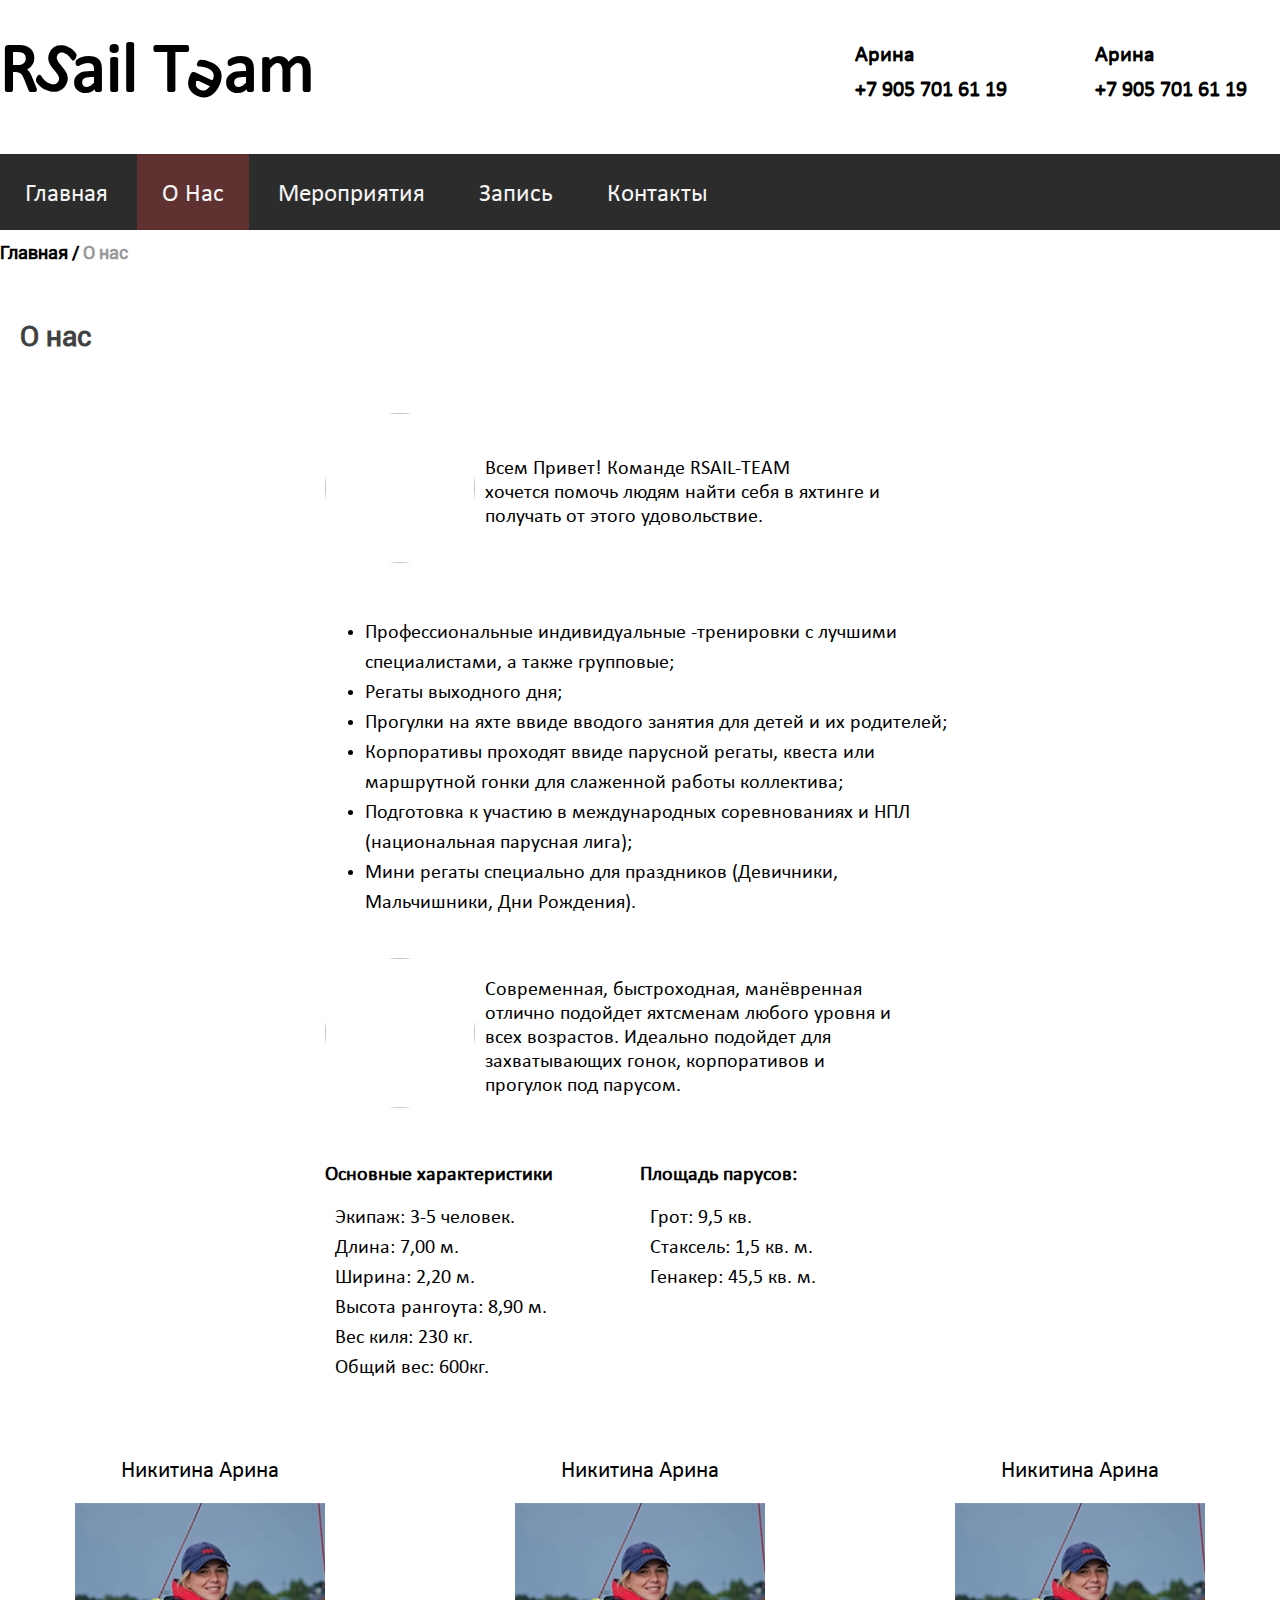
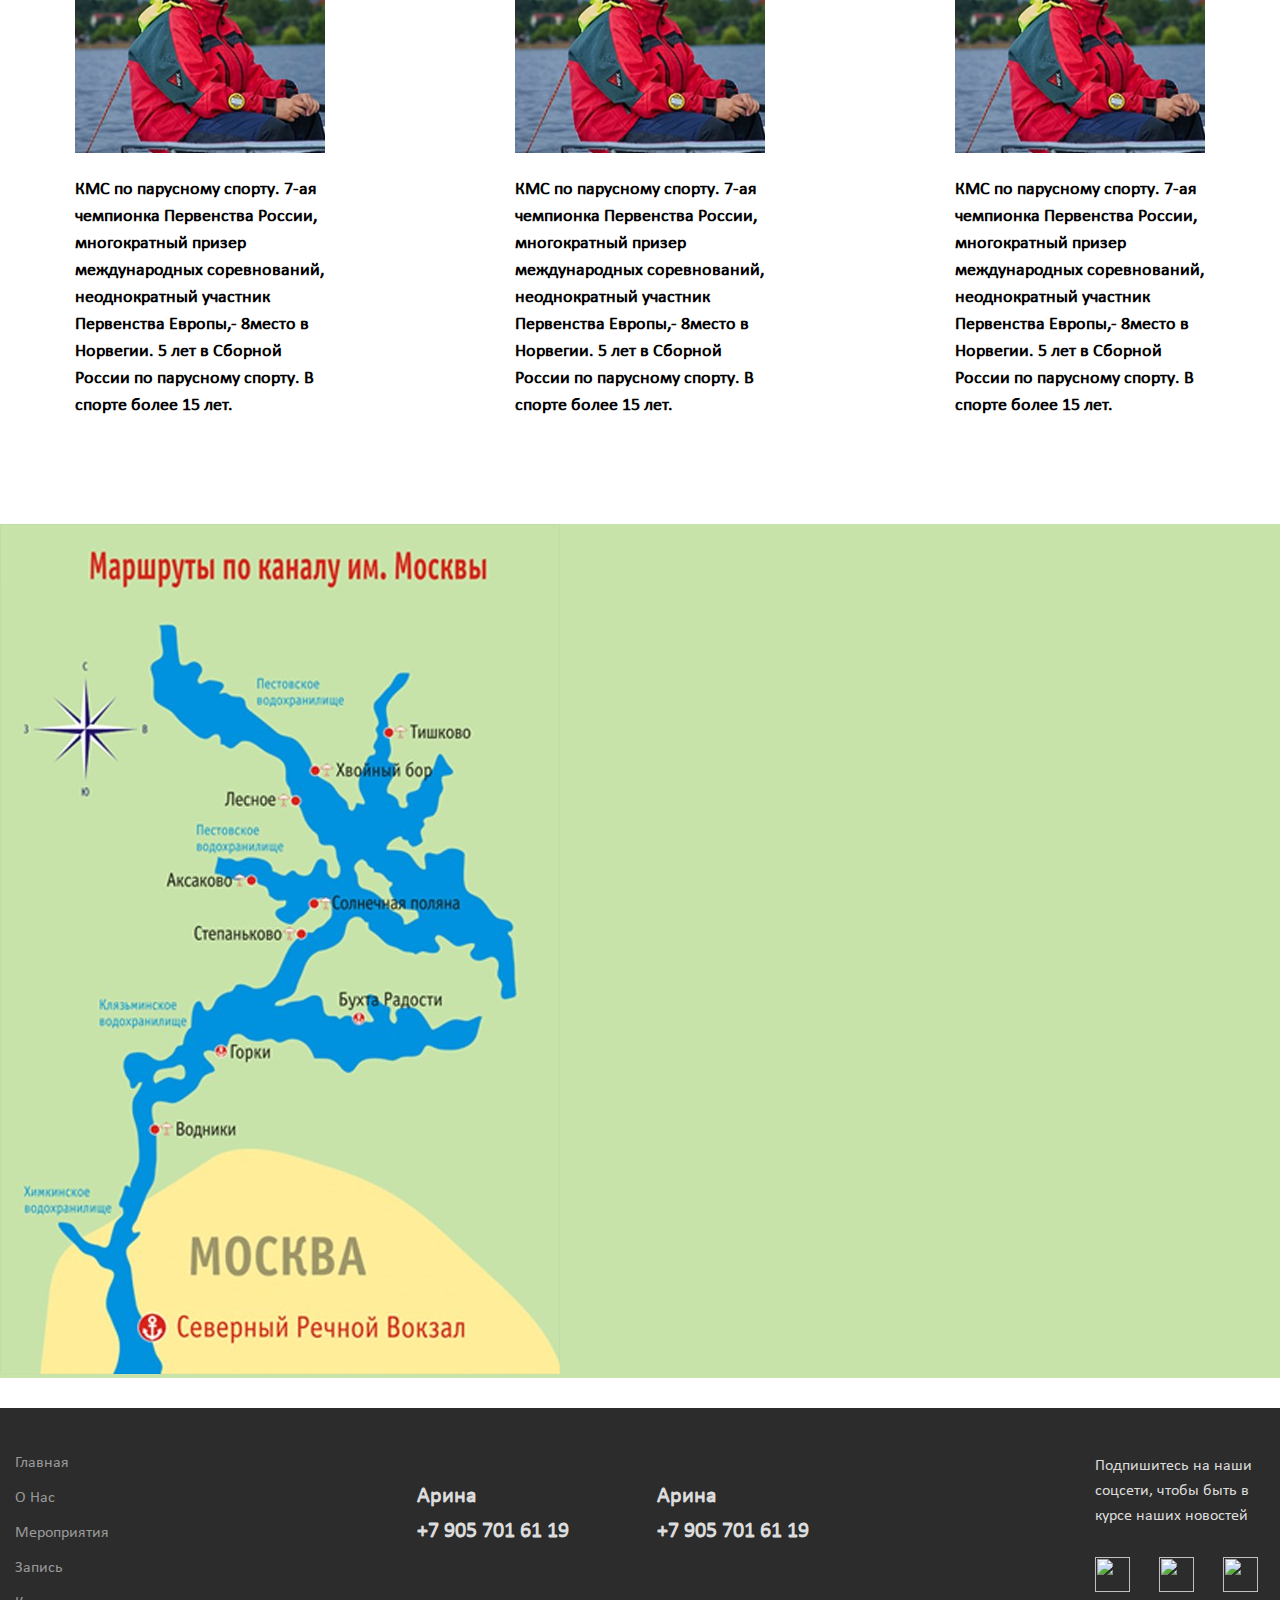
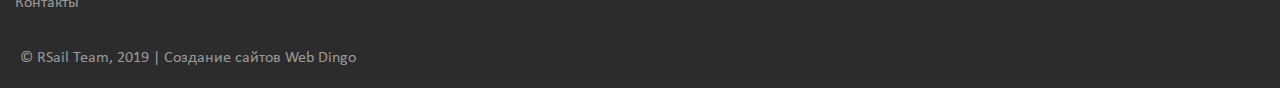
==== commit 75f515f6: "Ready Yh" ====
--- a/about.html
+++ b/about.html
@@ -6,7 +6,6 @@
     <meta http-equiv="X-UA-Compatible" content="ie=edge">
     <title>О нас</title>
 
-    <link href="https://fonts.googleapis.com/css?family=Farro:400,700|Noto+Serif:400,700|PT+Sans:400,700&display=swap&subset=cyrillic-ext,latin-ext" rel="stylesheet">
     <link rel="stylesheet" href="css/style.css">
     <link rel="stylesheet" href="css/about.css">
     <link rel="stylesheet" href="css/map.css">
--- a/css/style.css
+++ b/css/style.css
@@ -84,7 +84,8 @@
     justify-content: space-between; /*Распределяет пространство между блоками */
     align-items: center; /*Выравнивает элементы по одной линии по центру */  
 
-    font-family: 'Calibri-bold', sans-serif;
+    font-family: 'Calibri', sans-serif;
+    font-weight: bold;
     font-size: 22px;
 }
 @media(max-width: 680px) {
@@ -182,7 +183,9 @@
 
 /* Настройка кнопки и меню */
 
-
+.header-nav {
+    font-family: 'Calibri', sans-serif;
+}
 
 .header__nav-link {
     display: inline-block;
@@ -303,7 +306,7 @@
 }
 .card-text {
     font-size: 16px;
-    font-family: 'Roboto',sans-serif;
+    font-family: 'Calibri',sans-serif;
     line-height: 1.8;
 }
 /* //Настройка карточек */
@@ -332,6 +335,7 @@
 
 .event-title, .event-data, .event-record {
     margin: 0;
+    font-weight: 700;
 }
 .event-data {
     color: #999999;
@@ -344,6 +348,7 @@
 
 }
 .event-title {
+    
     padding-bottom: 12px;
     font-size: 18px;
 }
@@ -463,7 +468,7 @@
 .card-activity_text {
     margin-left: 20px;
     font-size: 16px;
-    font-family: Arial, sans-serif;
+    font-family: 'Roboto', sans-serif;
 }
 .card-activity_title>a {
     text-decoration: none;
@@ -481,8 +486,10 @@
 }
 .card-activity_description {
     line-height: 1.5;
+    font-family: 'Calibri', sans-serif;
 }
 .card-activity_gogo {
+    
     margin-top: 20px;
     
 }
@@ -492,7 +499,7 @@
     font-size: 20px;
     color: #0069d9;
     font-weight: bold;
-    font-family: Arial, sans-serif;
+    font-family: 'Calibri', sans-serif;
 }
 .card-activity_gogo>a:hover {
     color: #999999;
@@ -506,6 +513,7 @@
     margin-left: auto;
     margin-right: auto;
     margin-top: 250px;
+    font-family: 'Calibri', sans-serif;
     /* background: red; */
 }
 .pagination_row {
@@ -567,6 +575,86 @@
 
 
 /* ---------------------//Стили страницы Мероприятия--------------------------- */
+
+/* -----------------------------------------------------//СТРАНИЦА МЕРОПРИЯТИЯ-ЭЛЕМЕНТ--------------------------------------------------------- */
+.activity_item {
+    max-width: 970px;
+    margin-left: auto;
+    margin-right: auto;
+    padding: 10px;
+    /* background: red; */
+}
+
+.item-row {
+    display: flex;
+    justify-content: space-between;
+    align-items: center;
+    flex-wrap: wrap;
+    text-align: center;
+    margin-bottom: 30px;
+    font-family: 'Roboto', sans-serif;
+}
+.activity_item-title {
+    font-size: 28px;
+    font-weight: 600;
+}
+.activity_item-date {
+    font-weight: 600;
+    font-size: 18px;
+    color: #999999;
+}
+.activity_item-description>img {
+    float: left;
+    margin-right: 20px;
+    width: 375px;
+    height: 250px;
+    margin-bottom: 10px;
+}
+@media(max-width: 900px) {
+    .activity_item-description>img {
+        width: 303px;
+        margin-bottom: 15px;
+        margin-right: 0;
+    }
+}
+.activity_item-description {
+    font-family: 'Calibri', sans-serif;
+}
+
+@media(max-width: 900px) {
+    .activity_item-description  {
+        display: flex;
+        flex-wrap: wrap;
+        justify-content: center;
+    }
+}
+.activity_item-description>p {
+    
+    margin: 0;
+    font-size: 16px;
+    line-height: 1.5;
+}
+.activity_item_gogo {
+    margin-top: 220px;
+    margin-bottom: 180px;
+    text-align: center;
+    font-family: 'Roboto', sans-serif;
+}
+.activity_item_gogo>p {
+    font-size: 24px;
+    font-weight: 600;
+}
+
+.activity_item_gogo>a{
+    text-decoration: none;
+    color: aliceblue;
+    background: #0069d9;
+    font-size: 18px;
+    padding: 15px;
+    border-radius: 10px;
+}
+
+/* -----------------------------------------------------//СТРАНИЦА МЕРОПРИЯТИЯ-ЭЛЕМЕНТ--------------------------------------------------------- */
 
 
 
@@ -595,7 +683,7 @@
     }
 }
 .event_box-slate>p {
-    padding-left: 181px;
+    padding: 0 21px;
     font-size: 18px;
     margin: 0;
     margin-top: 30px;
@@ -660,3 +748,73 @@
     padding: 5px;
 }
 /* <-------------------------------------//СТИЛИ ДЛЯ ЗАПИСИ ----------------------------------> */
+
+
+/* ---------------------------------------------СТРАНИЦА КОНТАКТЫ--------------------------------------------------- */
+.contacts{
+    display: flex;
+    flex-direction: column;
+}
+.contact__item{
+    display: flex;
+    flex-wrap: wrap;
+    padding: 0 15px;
+    /* margin-left: 10px; */
+}
+@media(max-width :396px) {
+    .contact__item {
+        font-size: 10px;
+    }
+}
+@media(max-width :1126px) {
+    .contact__item {
+        justify-content: center;
+    }
+}
+
+.map__google img{
+    display: block;
+    max-width:566px;
+    width: 100%;
+}
+.map__yandex img{
+    display: block;
+    max-width:566px;
+    width: 100%;
+}
+.adress{
+    padding-top: 10px;
+    padding-left: 15px;
+    padding-right: 15px;
+    font-size: 18px;
+    font-family: 'Calibri', sans-serif;
+}
+.contact__item:last-child{
+    margin-top: 60px;
+}
+.map{
+    background-color: #c7e3a9;
+    margin: 50px 0 30px 0;
+}
+.map__img{
+    display: block;
+    width: 100%;
+    max-width: 550px;
+    margin: 0 auto;
+}
+.adress__adres{
+    width: 100%;
+    max-width: 500px;
+}
+.adress__grafic{
+    padding: 15px 0;
+}
+.adress__tel{
+    line-height: 5px;
+    padding-bottom: 20px;
+}
+.adress__item{
+    width: 100%;
+    max-width: 600px;
+}
+/* ---------------------------------------------//СТРАНИЦА КОНТАКТЫ--------------------------------------------------- */
--- a/css/about.css
+++ b/css/about.css
@@ -5,6 +5,11 @@
     justify-content: space-between; 
     flex-wrap: wrap;
     font-family: 'Calibri', sans-serif;
+}
+@media(max-width: 1300px) {
+    .about-row   {
+        justify-content: center;
+    }
 }
 .card-about_size {
     padding: 10px;
@@ -18,7 +23,14 @@
     flex-direction: row; 
     align-items: center; 
 }
+@media(max-width: 590px) {
+    .about-img-text_row    {
+        justify-content: center;
+        flex-wrap: wrap;
+    }
+}
 .about-img {
+    margin-bottom: 10px;
     border-radius: 50%;
     margin-right: 10px;
     width: 150px;
--- a/css/fonts.css
+++ b/css/fonts.css
@@ -14,23 +14,6 @@
 
     font-style: normal;
 }
-@font-face{
-
-    font-family: 'Calibri-bold';
-
-    src: url('../fonts/Calibri/Calibri.eot');
-
-    src: url('../fonts/Calibri/Calibri.eot?iefix') format('eot'),
-
-    url('../fonts/Calibri/Calibri.woff') format('woff'),
-
-    url('../fonts/Calibri/Calibri.ttf') format('truetype');
-
-    font-weight: normal;
-
-    font-style: normal;
-}
-
 @font-face{
 
     font-family: 'Andika';
